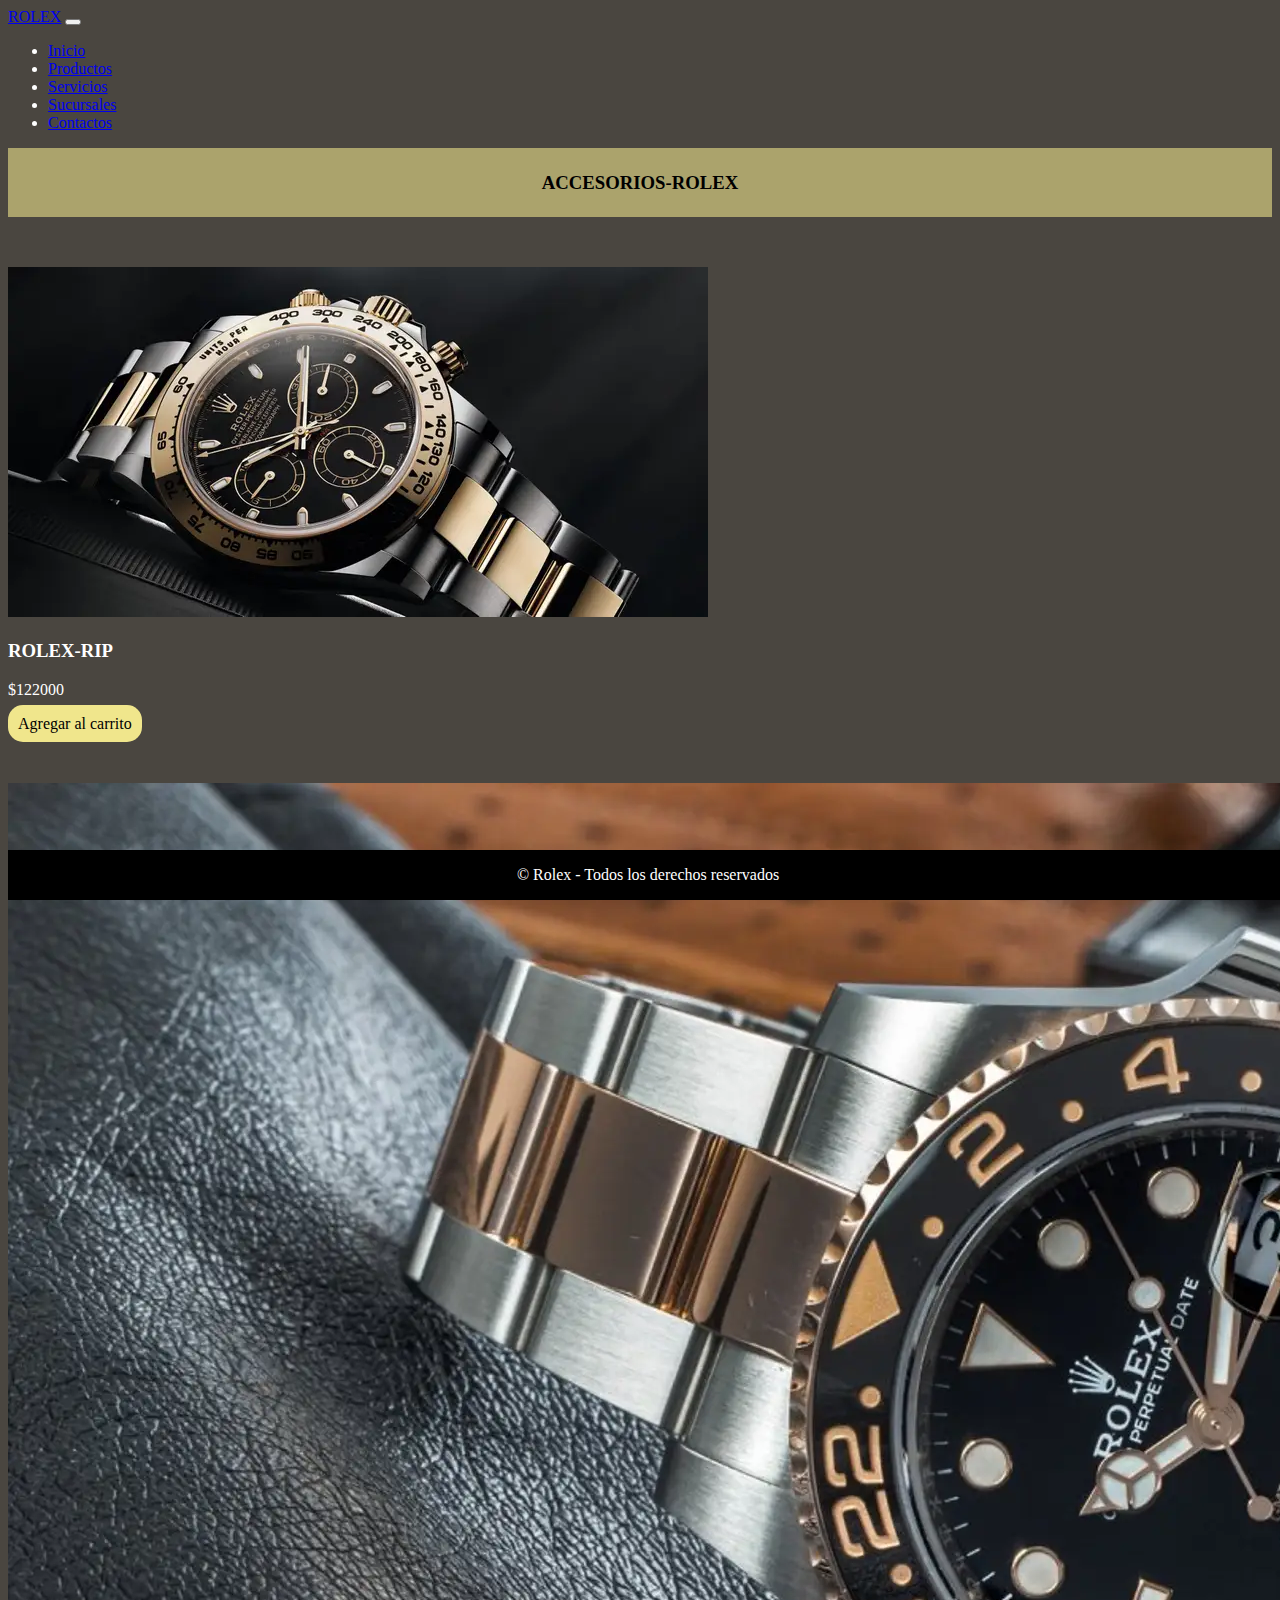
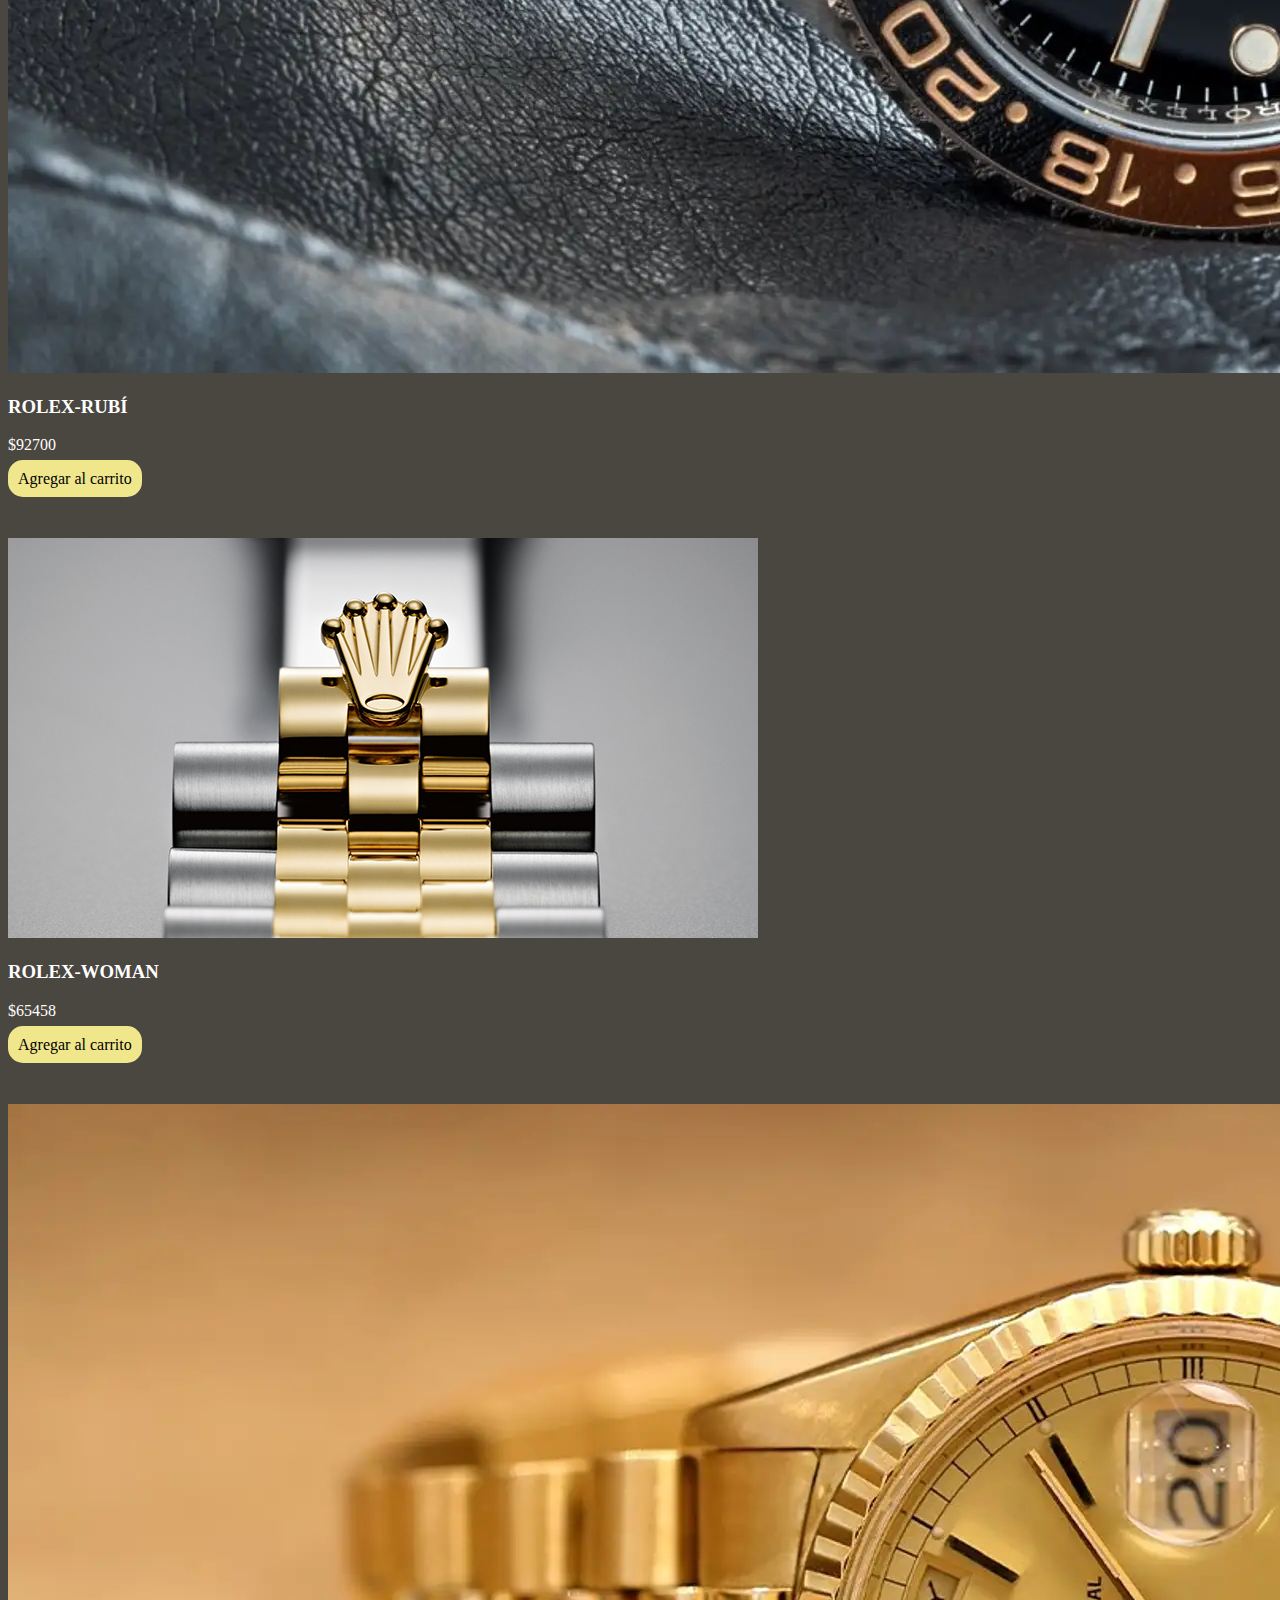
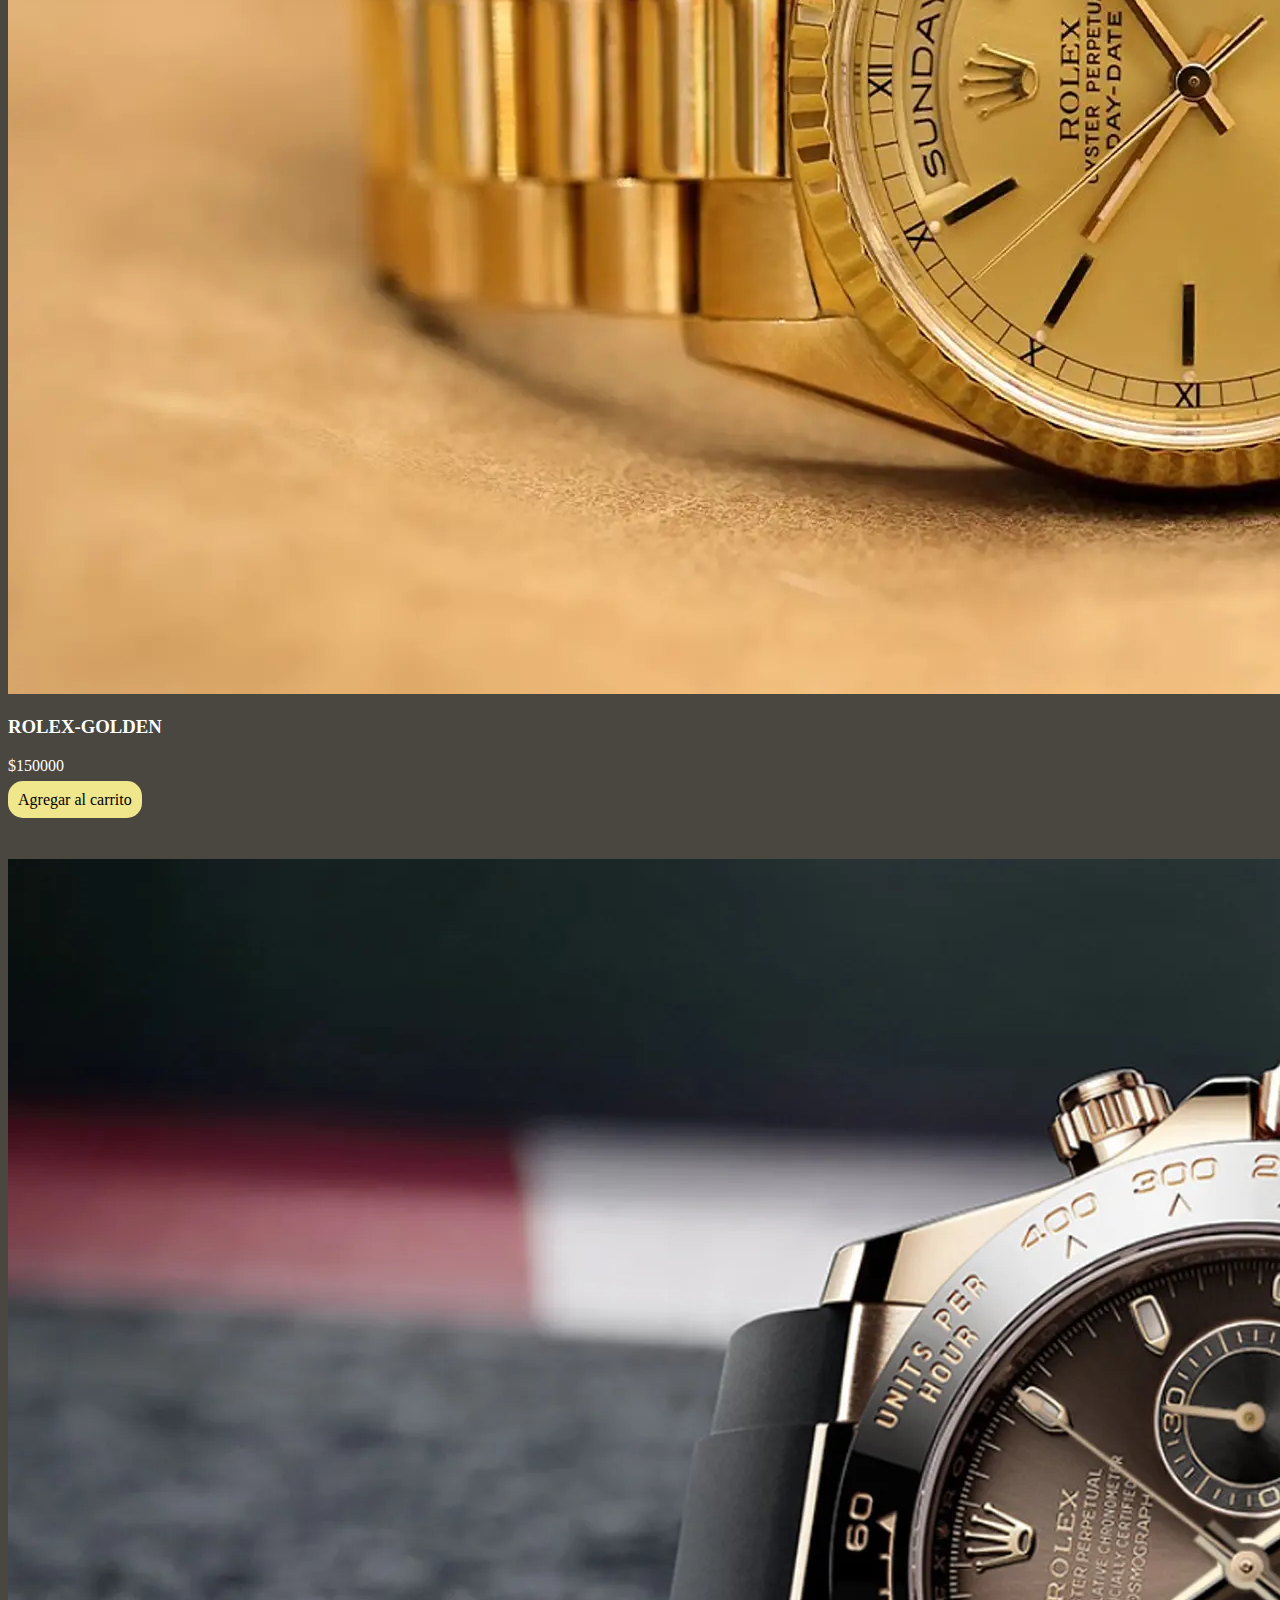
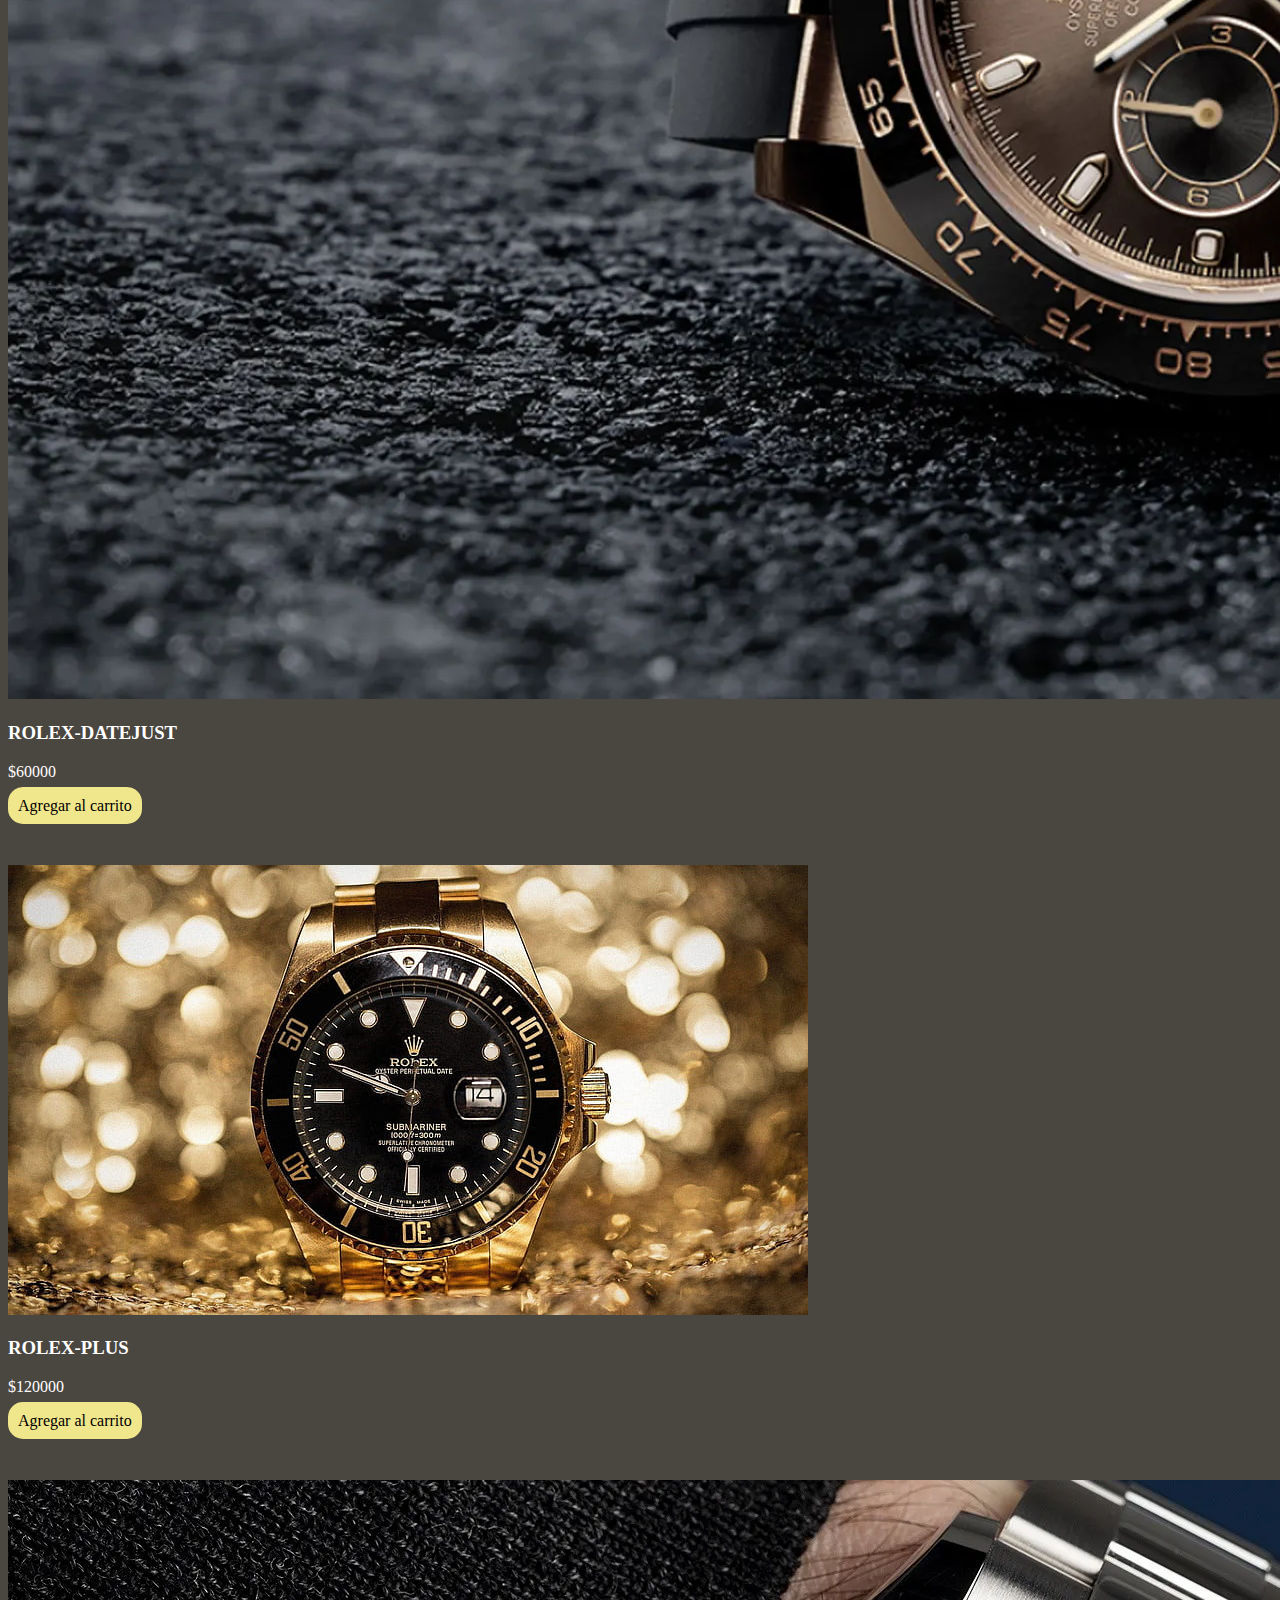
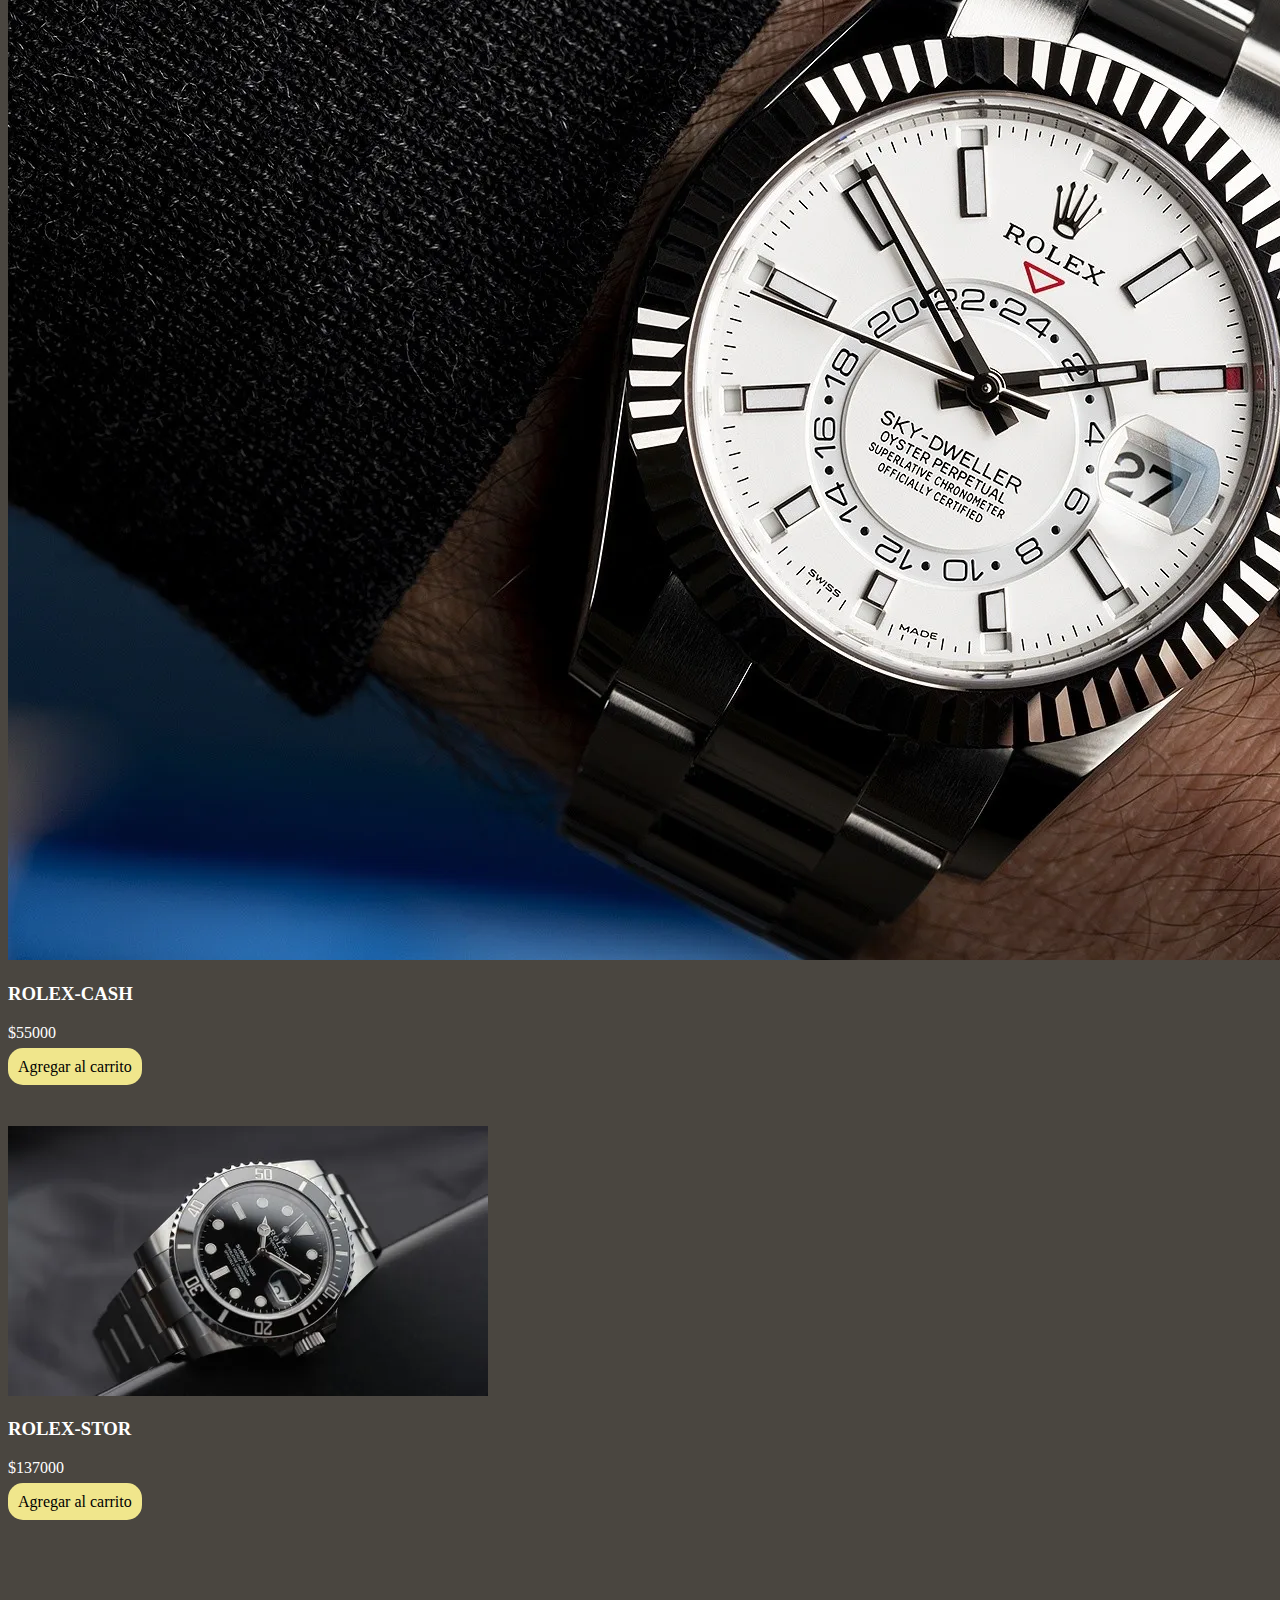
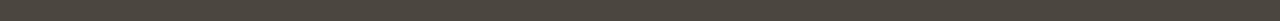
==== productos.html @ 24147796 "proyecto finalizado" ====
<!DOCTYPE html>
<html lang="en">

<head>
    <meta charset="UTF-8">
    <meta name="viewport" content="width=device-width, initial-scale=1.0">
    <!-- 1) Vinculamos la hoja de estilo de bootstrap -->
    <link href="https://cdn.jsdelivr.net/npm/bootstrap@5.3.1/dist/css/bootstrap.min.css" rel="stylesheet"
        integrity="sha384-4bw+/aepP/YC94hEpVNVgiZdgIC5+VKNBQNGCHeKRQN+PtmoHDEXuppvnDJzQIu9" crossorigin="anonymous">
    <!-- 2) Vinculamos la hoja de estilo de CSS -->
    <link rel="stylesheet" href="css/estilo.css">
    <title>Accesorios-Rolex</title>
</head>

<body class="bgIndex">
    <nav class="navbar navbar-expand-lg bg-body-tertiary">
        <div class="container-fluid">
            <a class="navbar-brand" href="index.html">ROLEX</a>
            <button class="navbar-toggler" type="button" data-bs-toggle="collapse" data-bs-target="#navbarNav"
                aria-controls="navbarNav" aria-expanded="false" aria-label="Toggle navigation">
                <span class="navbar-toggler-icon"></span>
            </button>
            <div class="collapse navbar-collapse" id="navbarNav">
                <ul class="navbar-nav ms-auto">
                    <li class="nav-item">
                        <a class="nav-link" href="index.html">Inicio</a>
                    </li>
                    <li class="nav-item">
                        <a class="nav-link" href="productos.html">Productos</a>
                    </li>
                    <li class="nav-item">
                        <a class="nav-link" href="servicios.html">Servicios</a>
                    </li>
                    <li class="nav-item">
                        <a class="nav-link" href="sucursales.html">Sucursales</a>
                    </li>
                    <li class="nav-item">
                        <a class="nav-link" href="contactos.html">Contactos</a>
                    </li>
                </ul>
            </div>
        </div>
    </nav>

    <!-- CARDS -->
    <main class="marginF">
        <div class="tituloP">       
            <h3>Accesorios-Rolex</h3>
        </div>

        <div class="row container-fluid">
            <div class="col-xl-3 col-md-6 col-sm-12">
                <div class="card text-center" style="width: 18rem;">
                    <img src="/img/reloj1.webp" class="card-img-top" alt="...">
                    <div class="card-body">
                        <h3 class="card-title">ROLEX-RIP</h3>
                        <p class="card-text">$122000</p>
                        <a href="#" class="color-btn">Agregar al carrito</a>
                    </div>
                </div>
            </div>
            <div class="col-xl-3 col-md-6 col-sm-12">
                <div class="card text-center" style="width: 18rem;">
                    <img src="img/reloj2.webp" class="card-img-top" alt="...">
                    <div class="card-body">
                        <h3 class="card-title">ROLEX-RUBÍ</h3>
                        <p class="card-text">$92700</p>
                        <a href="#" class="color-btn">Agregar al carrito</a>
                    </div>
                </div>
            </div>
            <div class="col-xl-3 col-md-6 col-sm-12">
                <div class="card text-center" style="width: 18rem;">
                    <img src="img/rolex.jpg" class="card-img-top" alt="...">
                    <div class="card-body">
                        <h3 class="card-title">ROLEX-WOMAN</h3>
                        <p class="card-text">$65458</p>
                        <a href="#" class="color-btn">Agregar al carrito</a>
                    </div>
                </div>
            </div>
            <div class="col-xl-3 col-md-6 col-sm-12">
                <div class="card text-center" style="width: 18rem;">
                    <img src="img/rolex1.webp" class="card-img-top" alt="...">
                    <div class="card-body">
                        <h3 class="card-title">ROLEX-GOLDEN</h3>
                        <p class="card-text">$150000</p>
                        <a href="#" class="color-btn">Agregar al carrito</a>
                    </div>
                </div>
            </div>
            <div class="col-xl-3 col-md-6 col-sm-12">
                <div class="card text-center" style="width: 18rem;">
                    <img src="img/ww3.webp" class="card-img-top" alt="...">
                    <div class="card-body">
                        <h3 class="card-title">ROLEX-DATEJUST</h3>
                        <p class="card-text">$60000</p>
                        <a href="#" class="color-btn">Agregar al carrito</a>
                    </div>
                </div>
            </div>
            <div class="col-xl-3 col-md-6 col-sm-12">
                <div class="card text-center" style="width: 18rem;">
                    <img src="img/ww1.jpg" class="card-img-top" alt="...">
                    <div class="card-body">
                        <h3 class="card-title">ROLEX-PLUS</h3>
                        <p class="card-text">$120000</p>
                        <a href="#" class="color-btn">Agregar al carrito</a>
                    </div>
                </div>
            </div>
            <div class="col-xl-3 col-md-6 col-sm-12">
                <div class="card text-center" style="width: 18rem;">
                    <img src="img/ww8.webp" class="card-img-top" alt="...">
                    <div class="card-body">
                        <h3 class="card-title">ROLEX-CASH</h3>
                        <p class="card-text">$55000</p>
                        <a href="#" class="color-btn">Agregar al carrito</a>
                    </div>
                </div>
            </div>
            <div class="col-xl-3 col-md-6 col-sm-12">
                <div class="card text-center" style="width: 18rem;">
                    <img src="img/opp1.webp" class="card-img-top" alt="...">
                    <div class="card-body">
                        <h3 class="card-title">ROLEX-STOR</h3>
                        <p class="card-text">$137000</p>
                        <a href="#" class="color-btn">Agregar al carrito</a>
                    </div>
                </div>
            </div>
        </div>
    </main>

    <!-- PIE DE PÁGINA -->
    <div class="container-fluid">
        <div class="row">
            <div class="col-xl-3 col-md-6 col-sm-12">
                <footer class="fixed-bottom">
                    <spam>© Rolex - Todos los derechos reservados</spam>
                </footer>
            </div>
        </div>
    </div>

    <!-- JS BS -->
    <script src="https://cdn.jsdelivr.net/npm/bootstrap@5.3.1/dist/js/bootstrap.bundle.min.js"
        integrity="sha384-HwwvtgBNo3bZJJLYd8oVXjrBZt8cqVSpeBNS5n7C8IVInixGAoxmnlMuBnhbgrkm"
        crossorigin="anonymous"></script>

</body>

</html>
---- css/estilo.css ----
.color-font {
    color: rgb(0, 0, 0);
    font-size: 15px;
    font-weight: bolder;
}

.tam-carr {
    height: 760px;
    height: 450px;
    background-size: cover;
}

.woman {
    margin: 0px 0px 80px 0px;
}

.tituloP {
    background-color: rgba(240, 230, 140, 0.588);
    color: black;
    text-align: center;
    text-transform: uppercase;
    padding: 5px;
    font-weight: bolder;
}


.bgContactos {
    background-color: khaki;
}

.inicio {
    color: black;
    background-color: rgba(245, 245, 244, 0.63);
    padding: 30px;
}

.bgIndex {
    background-color: rgb(74, 70, 64);
    color: white;
}

.card {
    margin-top: 50px;
}

.color-btn {
    background-color: khaki;
    color: black;
    padding: 10px;
    border-radius: 15px;
    text-decoration: none;
}

.woman {
    margin: 0px 0px 80px 0px;
}

.marginF {
    margin: 0px 0px 110px 0px;
}

.reparaciones {
    width: 400px;
    height: 400px;
}

.sucursales {
    text-align: center;
    margin-top: 15px;
}

footer {
    text-align: center;
    color: #ffffff;
    padding: 1em 0;
    background-color: rgb(0, 0, 0);
    position: absolute;
    bottom: 0;
    width: 100%;
}
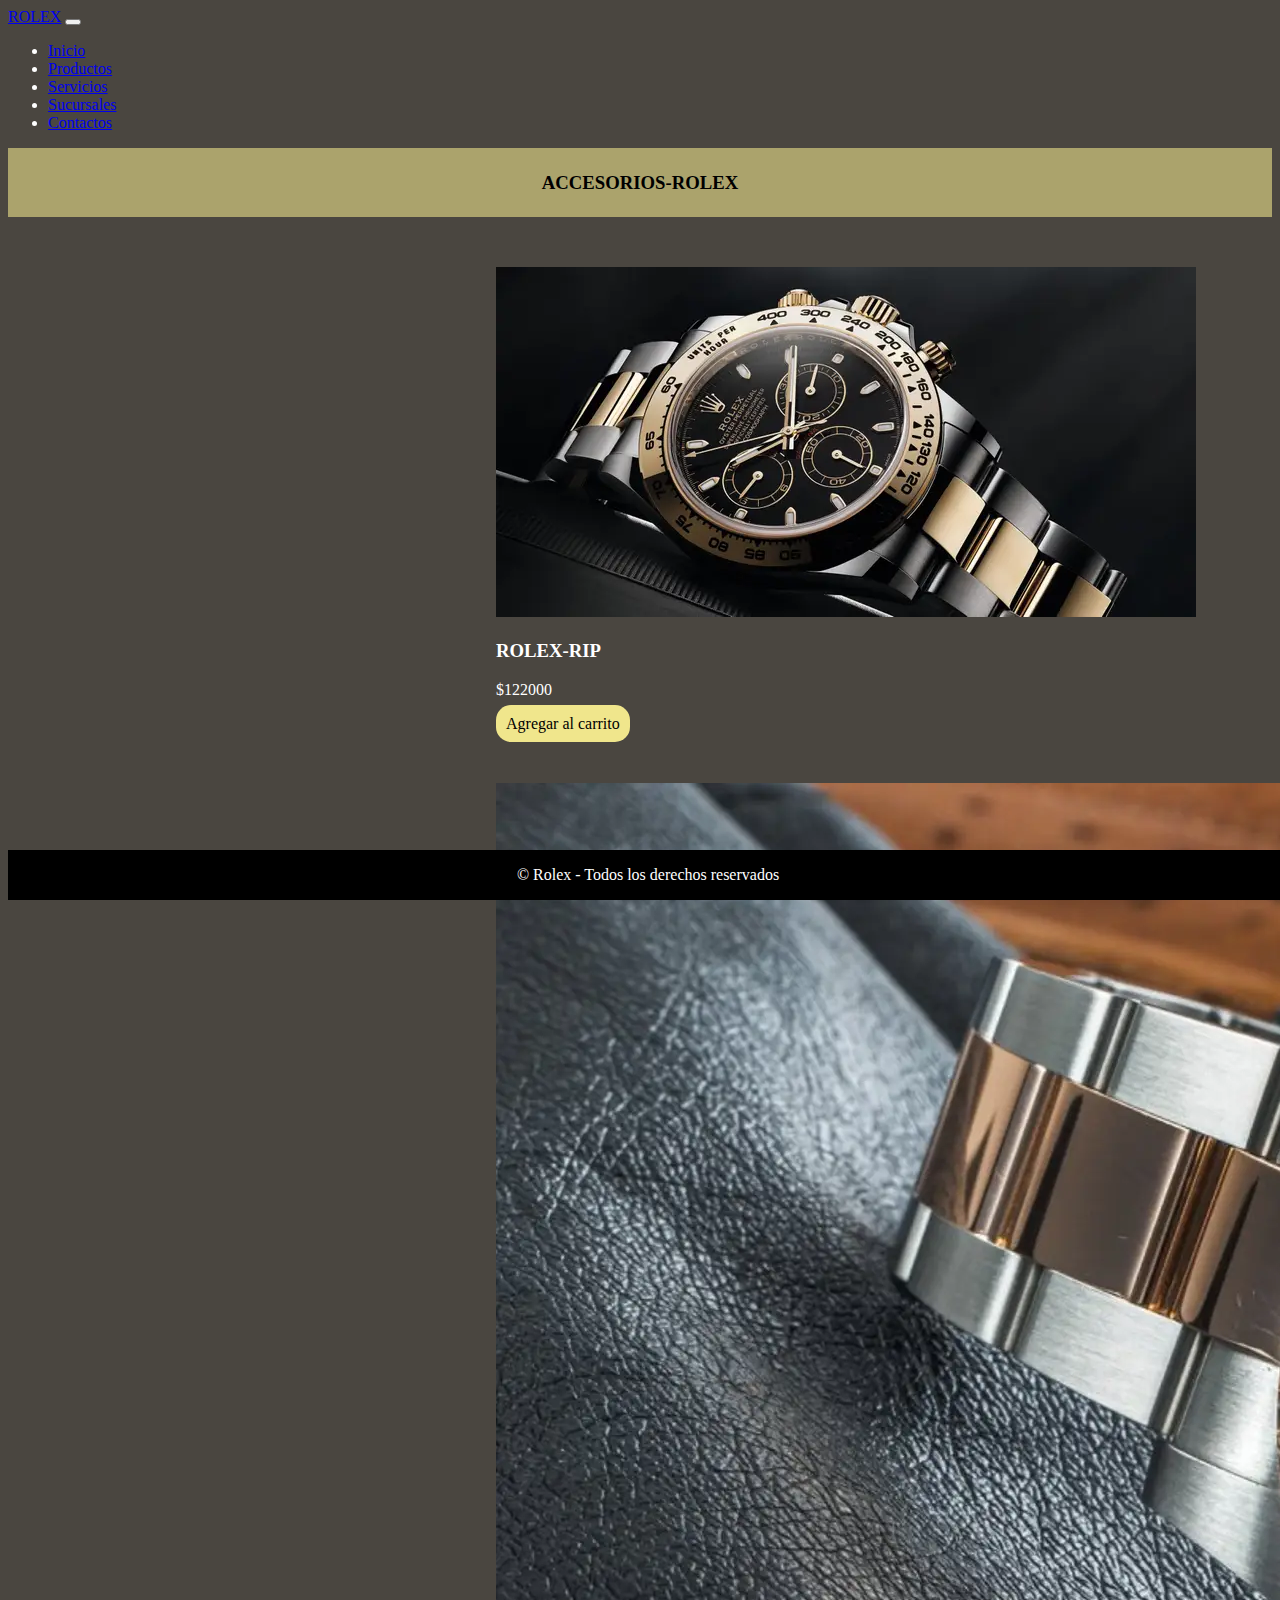
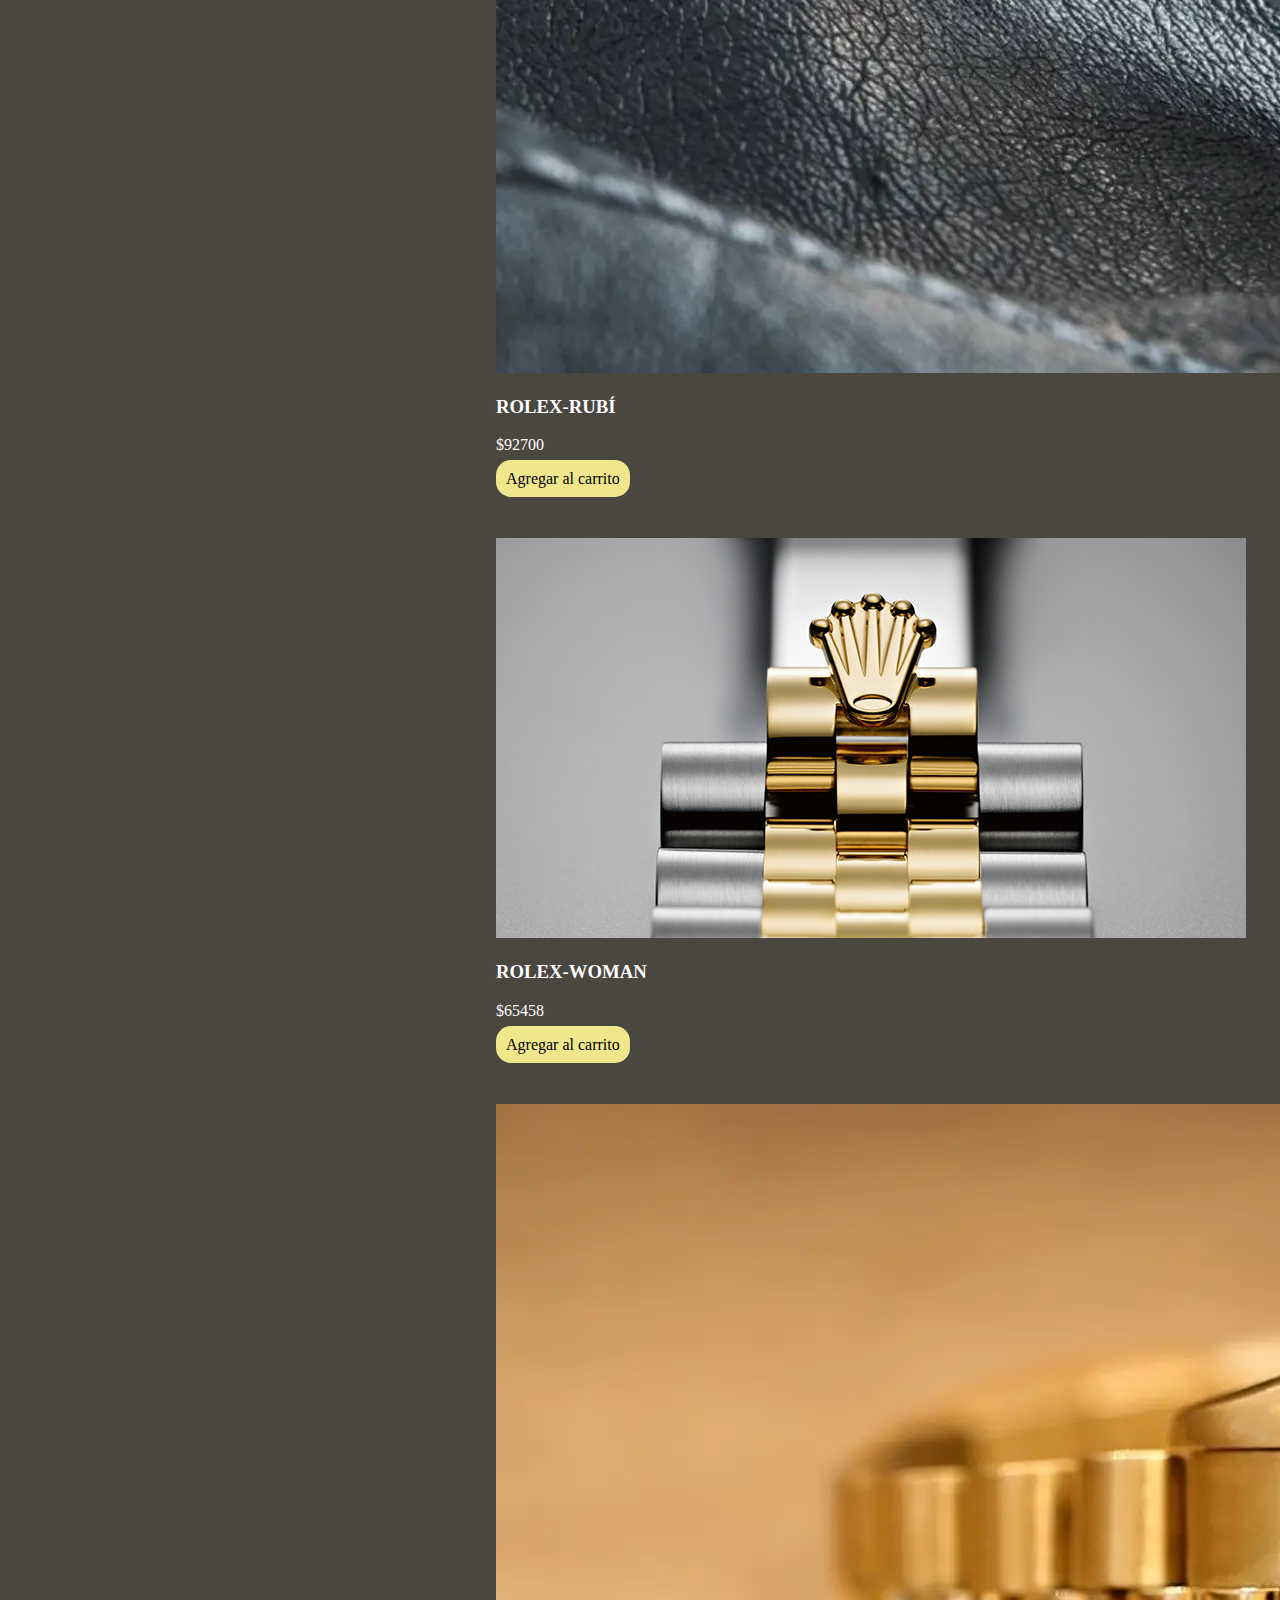
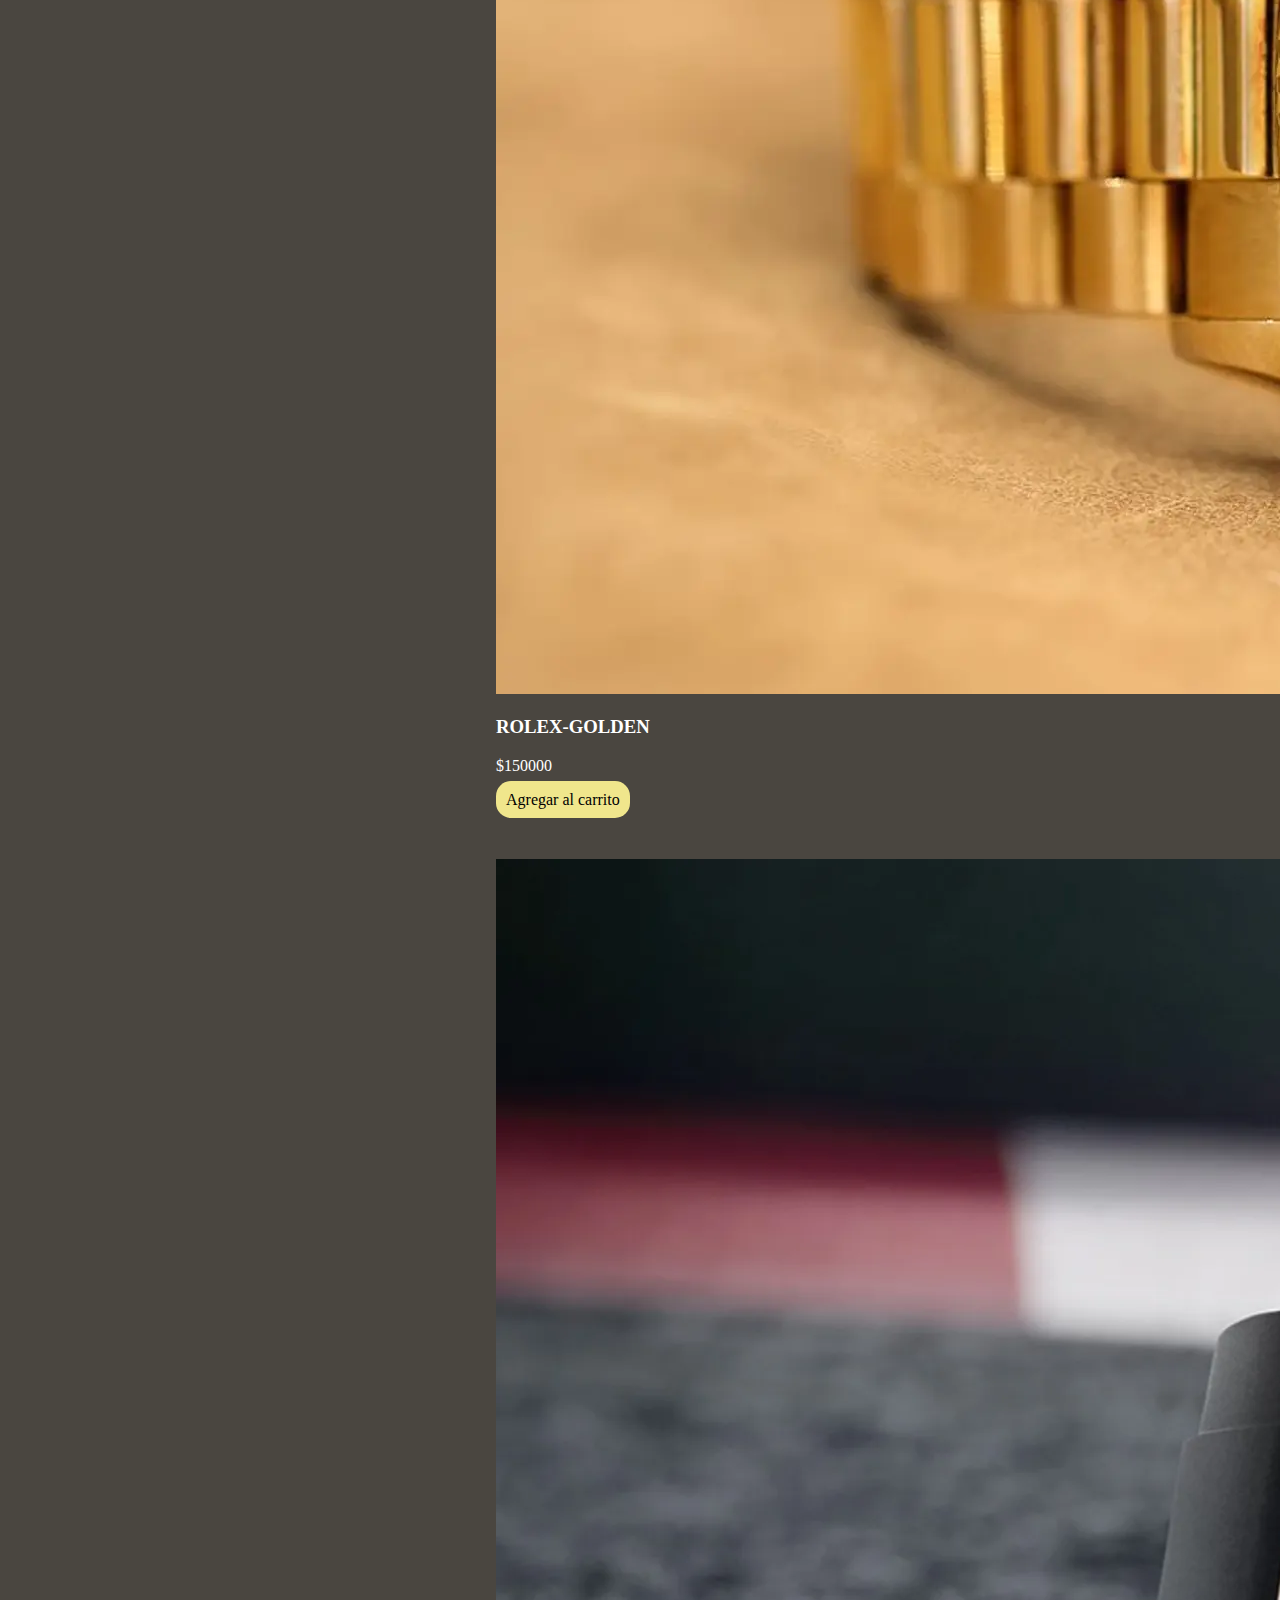
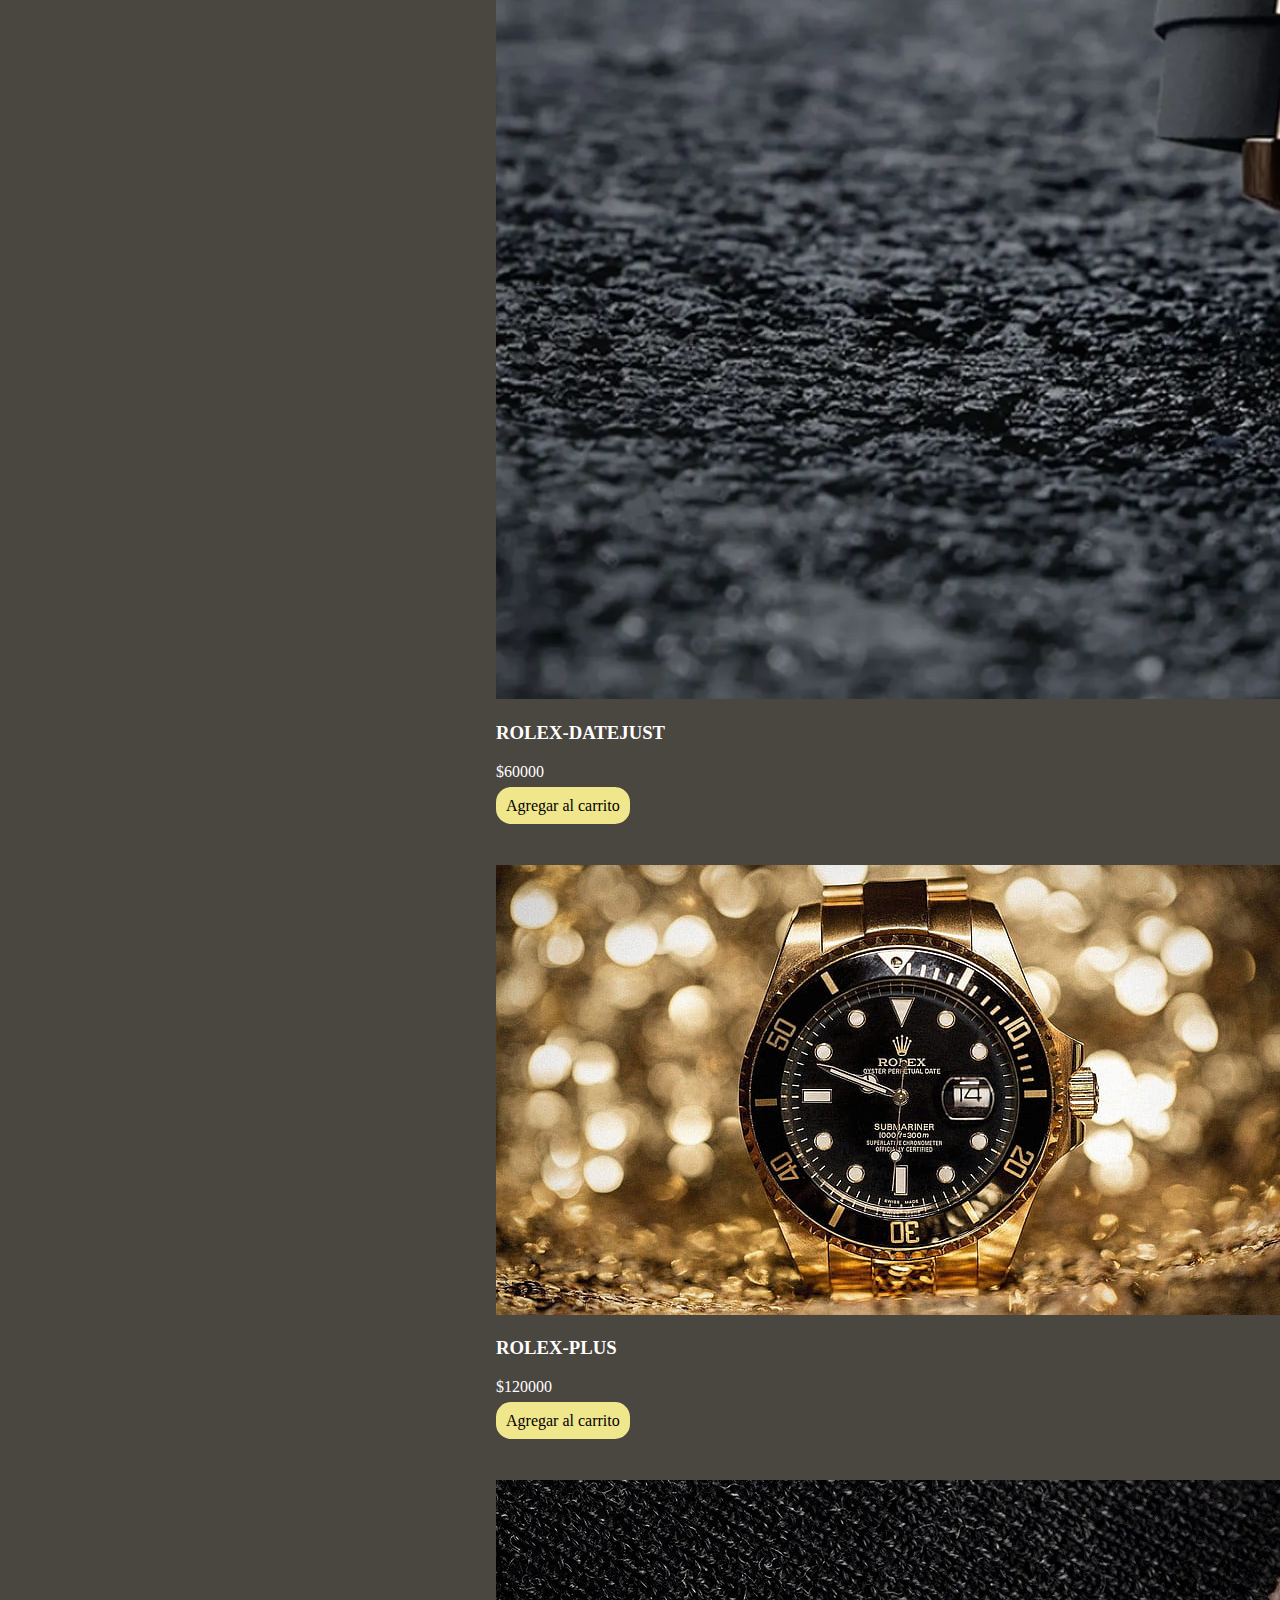
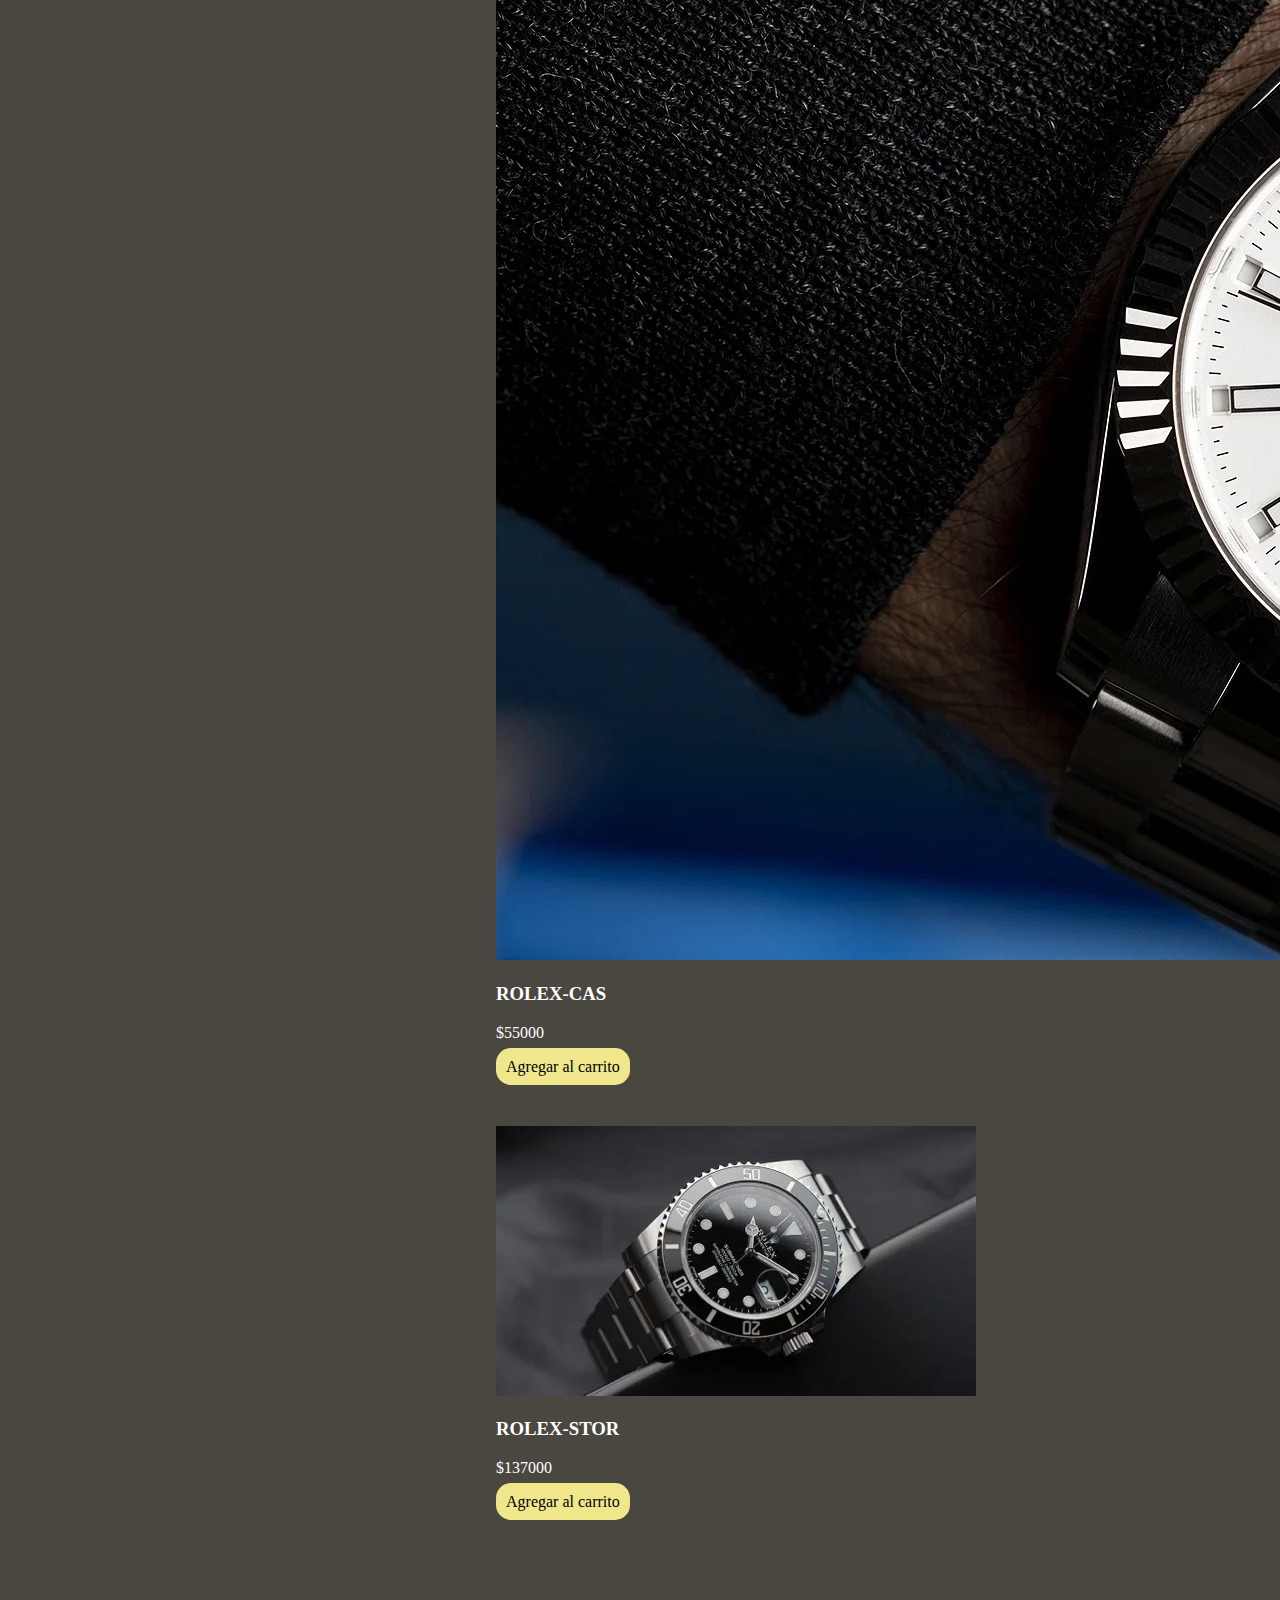
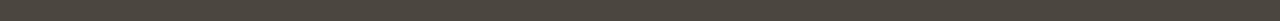
==== commit ff238917: "realicé cambios en área productos" ====
--- a/productos.html
+++ b/productos.html
@@ -48,10 +48,10 @@
             <h3>Accesorios-Rolex</h3>
         </div>
 
-        <div class="row container-fluid">
-            <div class="col-xl-3 col-md-6 col-sm-12">
+        <div class="row container-fluid text-center ms-auto">
+            <div class="col-xl-3 col-md-6 col-sm-12 contenedor-cads">
                 <div class="card text-center" style="width: 18rem;">
-                    <img src="/img/reloj1.webp" class="card-img-top" alt="...">
+                    <img src="img/reloj1.webp" alt="...">
                     <div class="card-body">
                         <h3 class="card-title">ROLEX-RIP</h3>
                         <p class="card-text">$122000</p>
@@ -59,7 +59,8 @@
                     </div>
                 </div>
             </div>
-            <div class="col-xl-3 col-md-6 col-sm-12">
+
+            <div class="col-xl-3 col-md-6 col-sm-12 contenedor-cads">
                 <div class="card text-center" style="width: 18rem;">
                     <img src="img/reloj2.webp" class="card-img-top" alt="...">
                     <div class="card-body">
@@ -69,7 +70,8 @@
                     </div>
                 </div>
             </div>
-            <div class="col-xl-3 col-md-6 col-sm-12">
+
+            <div class="col-xl-3 col-md-6 col-sm-12 contenedor-cads">
                 <div class="card text-center" style="width: 18rem;">
                     <img src="img/rolex.jpg" class="card-img-top" alt="...">
                     <div class="card-body">
@@ -79,7 +81,8 @@
                     </div>
                 </div>
             </div>
-            <div class="col-xl-3 col-md-6 col-sm-12">
+
+            <div class="col-xl-3 col-md-6 col-sm-12 contenedor-cads">
                 <div class="card text-center" style="width: 18rem;">
                     <img src="img/rolex1.webp" class="card-img-top" alt="...">
                     <div class="card-body">
@@ -89,7 +92,8 @@
                     </div>
                 </div>
             </div>
-            <div class="col-xl-3 col-md-6 col-sm-12">
+
+            <div class="col-xl-3 col-md-6 col-sm-12 contenedor-cads">
                 <div class="card text-center" style="width: 18rem;">
                     <img src="img/ww3.webp" class="card-img-top" alt="...">
                     <div class="card-body">
@@ -99,7 +103,8 @@
                     </div>
                 </div>
             </div>
-            <div class="col-xl-3 col-md-6 col-sm-12">
+
+            <div class="col-xl-3 col-md-6 col-sm-12 contenedor-cads">
                 <div class="card text-center" style="width: 18rem;">
                     <img src="img/ww1.jpg" class="card-img-top" alt="...">
                     <div class="card-body">
@@ -109,17 +114,19 @@
                     </div>
                 </div>
             </div>
-            <div class="col-xl-3 col-md-6 col-sm-12">
+
+            <div class="col-xl-3 col-md-6 col-sm-12 contenedor-cads">
                 <div class="card text-center" style="width: 18rem;">
                     <img src="img/ww8.webp" class="card-img-top" alt="...">
                     <div class="card-body">
-                        <h3 class="card-title">ROLEX-CASH</h3>
+                        <h3 class="card-title">ROLEX-CAS</h3>
                         <p class="card-text">$55000</p>
                         <a href="#" class="color-btn">Agregar al carrito</a>
                     </div>
                 </div>
             </div>
-            <div class="col-xl-3 col-md-6 col-sm-12">
+
+            <div class="col-xl-3 col-md-6 col-sm-12 contenedor-cads">
                 <div class="card text-center" style="width: 18rem;">
                     <img src="img/opp1.webp" class="card-img-top" alt="...">
                     <div class="card-body">
--- a/css/estilo.css
+++ b/css/estilo.css
@@ -4,13 +4,6 @@
     font-size: 15px;
     font-weight: bolder;
 }
-
-.tam-carr {
-    height: 760px;
-    height: 450px;
-    background-size: cover;
-}
-
 .woman {
     margin: 0px 0px 80px 0px;
 }
@@ -59,12 +52,6 @@
 .marginF {
     margin: 0px 0px 110px 0px;
 }
-
-.reparaciones {
-    width: 400px;
-    height: 400px;
-}
-
 .sucursales {
     text-align: center;
     margin-top: 15px;
@@ -78,4 +65,9 @@
     position: absolute;
     bottom: 0;
     width: 100%;
-}+}
+.contenedor-cads{
+    display: flex;
+    justify-content: center;
+    align-items: center;
+}
